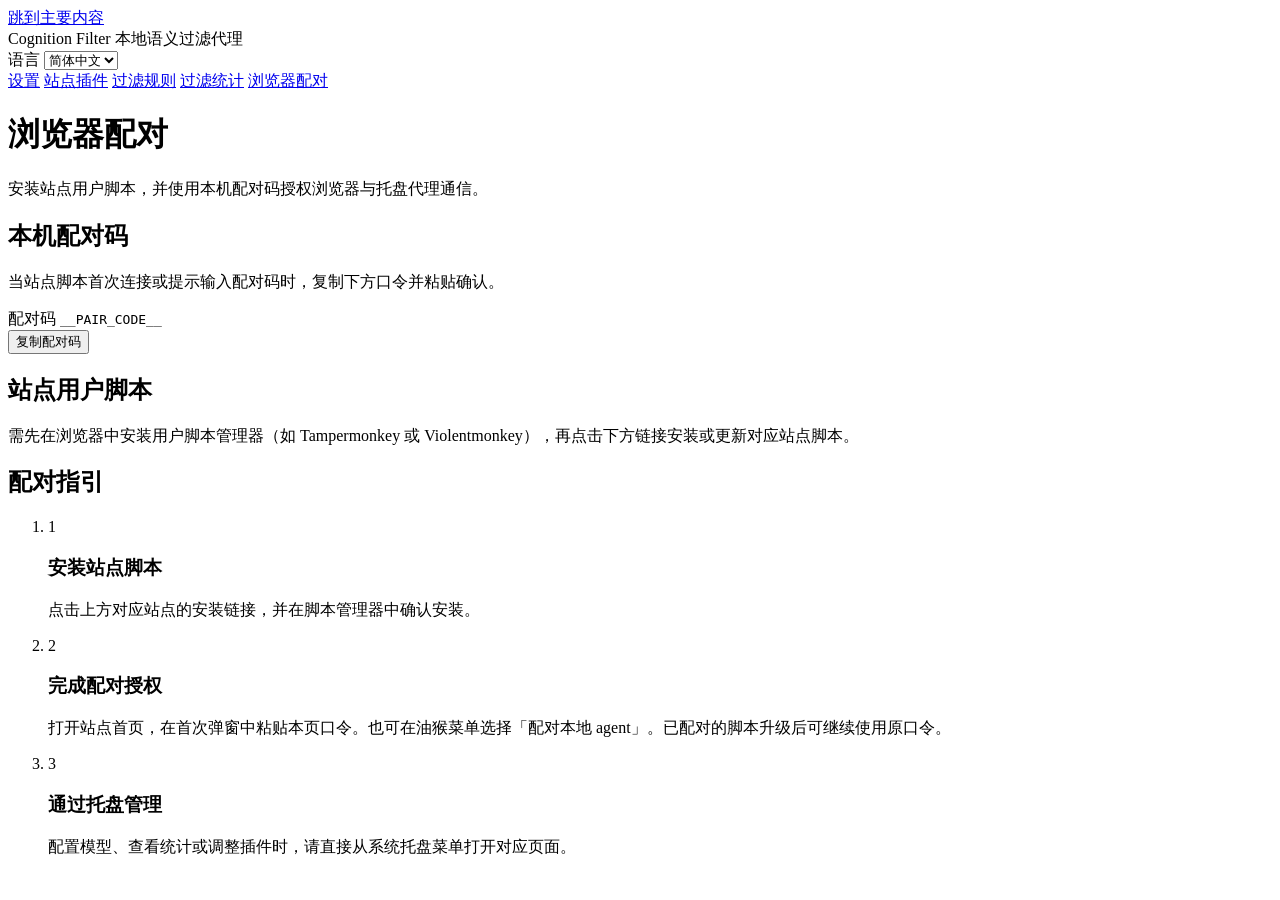
==== src/pairing.html @ 337f113a "Initial import of cognition-filter" ====
<!doctype html>
<html lang="zh-CN">
<head>
  <meta charset="utf-8">
  <meta name="viewport" content="width=device-width, initial-scale=1">
  <meta name="referrer" content="no-referrer">
  <meta name="cf-title-key" content="pairing.pageTitle">
  <title>浏览器配对 · Cognition Filter</title>
  <link rel="stylesheet" href="/settings.css">
  <script defer src="/i18n.js"></script>
  <script defer src="/pairing.js"></script>
</head>
<body>
  <a class="skip-link" href="#main-content" data-i18n="skip.toContent">跳到主要内容</a>
  <div class="app-shell">
    <header class="app-header">
      <div class="topbar">
        <div class="brand">
          <span class="mark" aria-hidden="true"></span>
          <div class="brand-text">
            <span class="brand-name" data-i18n="app.name">Cognition Filter</span>
            <span class="app-subtitle" data-i18n="app.subtitle">本地语义过滤代理</span>
          </div>
        </div>
        <label class="lang-control">
          <span data-i18n="lang.label">语言</span>
          <select id="lang-select">
            <option value="zh-CN">简体中文</option>
            <option value="en">English</option>
          </select>
        </label>
      </div>
      <nav class="agent-nav" data-i18n-attr="aria-label:nav.ariaLabel" aria-label="本地 agent 导航">
        <a href="/settings" data-i18n="nav.settings">设置</a>
        <a href="/settings#plugins" data-i18n="nav.plugins">站点插件</a>
        <a href="/rules" data-i18n="nav.rules">过滤规则</a>
        <a href="/stats" data-i18n="nav.stats">过滤统计</a>
        <a href="/" aria-current="page" data-i18n="nav.pairing">浏览器配对</a>
      </nav>
      <div class="page-head">
        <div class="page-head-text">
          <h1 data-i18n="pairing.heading">浏览器配对</h1>
          <p class="page-lead" data-i18n="pairing.lead">安装站点用户脚本，并使用本机配对码授权浏览器与托盘代理通信。</p>
        </div>
      </div>
    </header>

    <main id="main-content">
      <section class="panel" aria-labelledby="pair-code-heading">
        <div class="panel-head">
          <div>
            <h2 id="pair-code-heading" data-i18n="pairing.codeSection.title">本机配对码</h2>
            <p data-i18n="pairing.codeSection.desc">当站点脚本首次连接或提示输入配对码时，复制下方口令并粘贴确认。</p>
          </div>
        </div>
        <div class="pair-code-box">
          <div class="pair-code-meta">
            <span class="pair-code-label" data-i18n="pairing.codeSection.label">配对码</span>
            <code id="pair-code">__PAIR_CODE__</code>
          </div>
          <button id="copy-pair-code" type="button" class="primary" data-i18n="pairing.codeSection.copy">复制配对码</button>
        </div>
        <div id="copy-status" role="status" aria-live="polite"></div>
      </section>

      <section class="panel" aria-labelledby="scripts-heading">
        <div class="panel-head">
          <div>
            <h2 id="scripts-heading" data-i18n="pairing.scriptsSection.title">站点用户脚本</h2>
            <p data-i18n="pairing.scriptsSection.desc">需先在浏览器中安装用户脚本管理器（如 Tampermonkey 或 Violentmonkey），再点击下方链接安装或更新对应站点脚本。</p>
          </div>
        </div>
        <div id="site-plugins"><!-- SITE_PLUGINS --></div>
        <p id="site-plugins-empty" class="empty-note" hidden data-i18n="pairing.scriptsSection.empty">暂无可安装的站点脚本，请在设置中确认已启用站点插件。</p>
      </section>

      <section class="panel" aria-labelledby="steps-heading">
        <div class="panel-head">
          <h2 id="steps-heading" data-i18n="pairing.steps.title">配对指引</h2>
        </div>
        <ol class="steps-grid">
          <li class="step-card">
            <span class="step-num" aria-hidden="true">1</span>
            <h3 data-i18n="pairing.steps.step1Title">安装站点脚本</h3>
            <p data-i18n="pairing.steps.step1Desc">点击上方对应站点的安装链接，并在脚本管理器中确认安装。</p>
          </li>
          <li class="step-card">
            <span class="step-num" aria-hidden="true">2</span>
            <h3 data-i18n="pairing.steps.step2Title">完成配对授权</h3>
            <p data-i18n="pairing.steps.step2Desc">打开站点首页，在首次弹窗中粘贴本页口令。也可在油猴菜单选择「配对本地 agent」。已配对的脚本升级后可继续使用原口令。</p>
          </li>
          <li class="step-card">
            <span class="step-num" aria-hidden="true">3</span>
            <h3 data-i18n="pairing.steps.step3Title">通过托盘管理</h3>
            <p data-i18n="pairing.steps.step3Desc">配置模型、查看统计或调整插件时，请直接从系统托盘菜单打开对应页面。</p>
          </li>
        </ol>
      </section>

      <noscript data-i18n="pairing.noscript">未启用 JavaScript 时仍可手动选中下方配对码并点击脚本安装链接。</noscript>
    </main>
  </div>
</body>
</html>
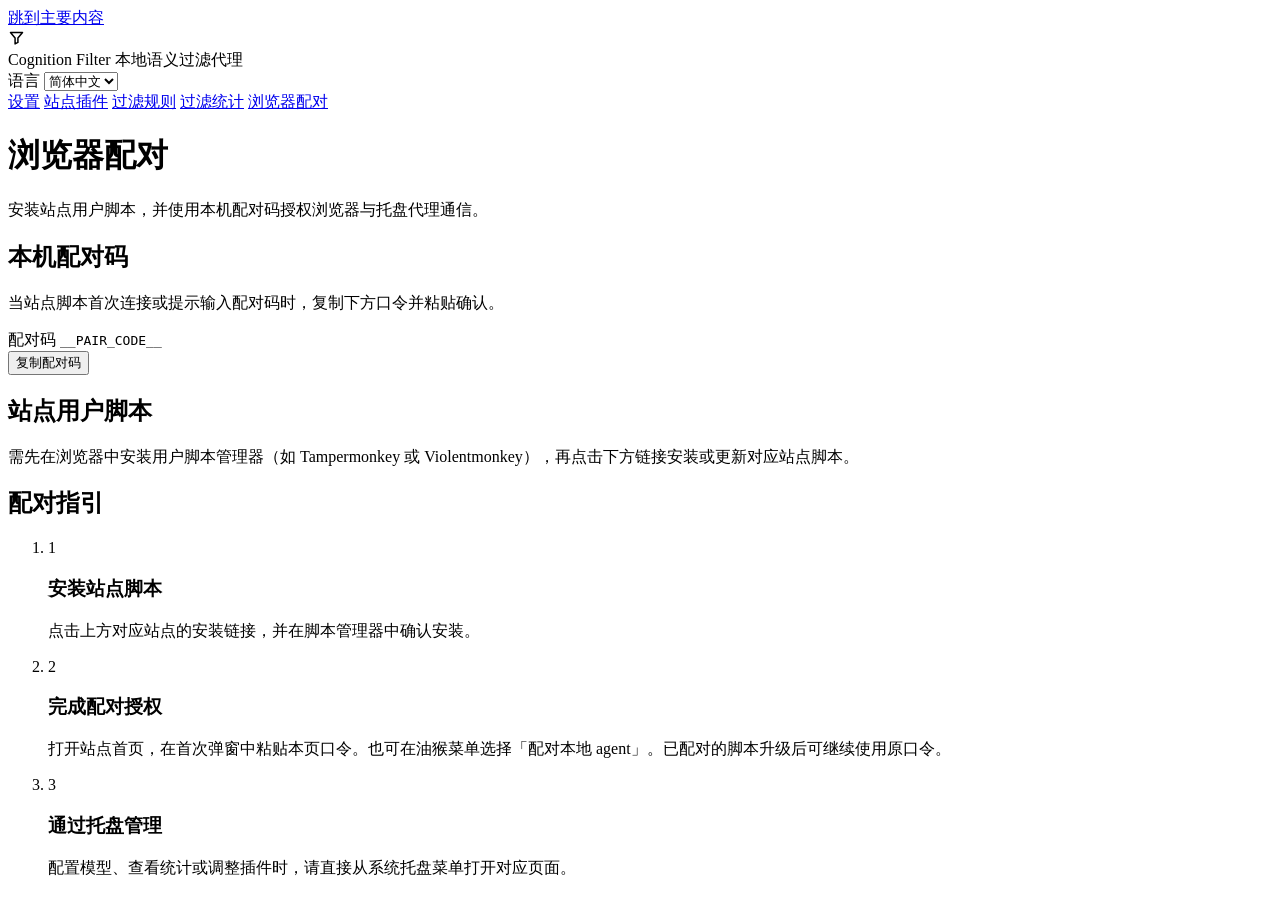
==== commit 957db8a6: "Release Cognition Filter 0.11.0 with refreshed userscripts and Windows installer" ====
--- a/src/pairing.html
+++ b/src/pairing.html
@@ -16,7 +16,7 @@
     <header class="app-header">
       <div class="topbar">
         <div class="brand">
-          <span class="mark" aria-hidden="true"></span>
+          <span class="mark" aria-hidden="true"><svg viewBox="0 0 24 24" width="17" height="17" fill="none" stroke="currentColor" stroke-width="2.1" stroke-linecap="round" stroke-linejoin="round"><path d="M3.5 5h17l-6.5 7.8V19l-4 2v-8.2L3.5 5z"/></svg></span>
           <div class="brand-text">
             <span class="brand-name" data-i18n="app.name">Cognition Filter</span>
             <span class="app-subtitle" data-i18n="app.subtitle">本地语义过滤代理</span>
